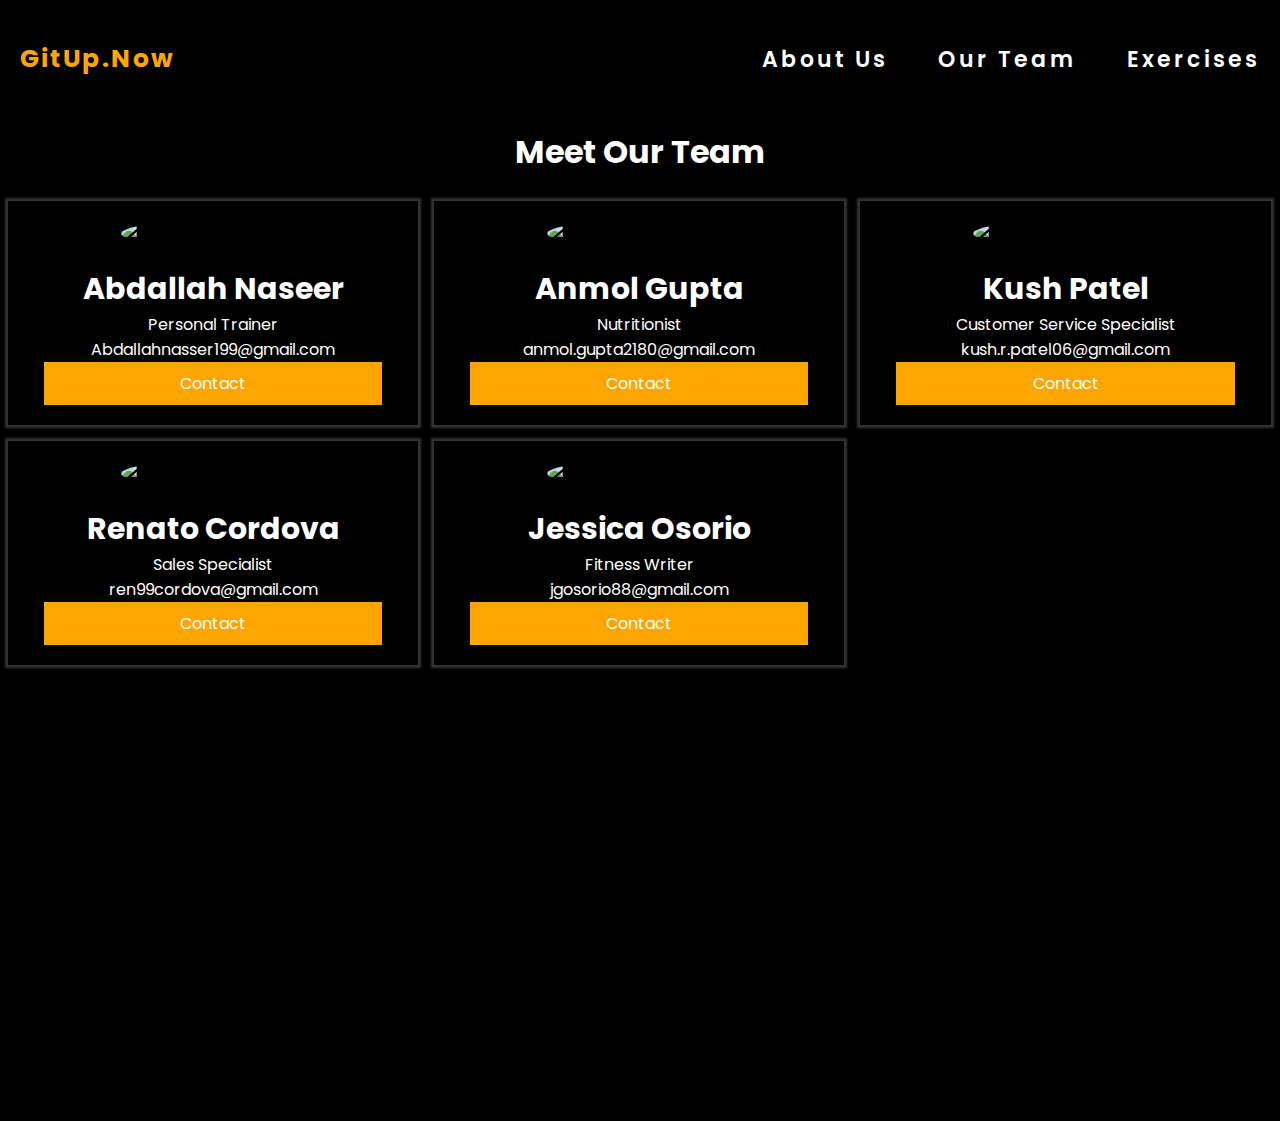
==== HTML/Team.html @ da08cda3 "Changed folder layout and edited the anchor links accordigly" ====
<!DOCTYPE html>
<html>
  <head>
    <meta name="viewport" content="width=device-width, initial-scale=1" />
    <link rel="preconnect" href="https://fonts.googleapis.com" />
    <link rel="preconnect" href="https://fonts.gstatic.com" crossorigin />
    <link
      href="https://fonts.googleapis.com/css2?family=Poppins:ital,wght@0,400;0,500;0,600;0,700;0,800;0,900;1,700&display=swap"
      rel="stylesheet"
    />
    <link
      rel="stylesheet"
      href="https://cdnjs.cloudflare.com/ajax/libs/font-awesome/4.7.0/css/font-awesome.min.css"
    />
    <link
      rel="stylesheet"
      href="https://cdn.jsdelivr.net/npm/bootstrap@4.1.3/dist/css/bootstrap.min.css"
      integrity="sha384-MCw98/SFnGE8fJT3GXwEOngsV7Zt27NXFoaoApmYm81iuXoPkFOJwJ8ERdknLPMO"
      crossorigin="anonymous"
    />
    <link rel="stylesheet" href="../CSS/style.css" />
    <link rel="stylesheet" href="../CSS/team.css" />
  </head>
  <!-- Use class="dark" if need black/dark background on page else remove the class="dark"-->
  <body class="dark">
    <main id="main-container">
      <header>
        <nav id="nav">
          <div>
            <p><a href="../index.html">GitUp.Now</a></p>
          </div>
          <!-- <div id="drop-nav"> -->
          <div id="ul">
            <ul>
              <li>
                <a href="./about.html">About Us</a>
              </li>
              <li>
                <a href="./Team.html">Our Team</a>
              </li>
              <li class="dropdown-workout">
                <a href="./User-page.html">Exercises</a>
                <!-- <div class="dropdown-workout-content">
                                <a href="#">Chest</a>
                                <a href="#">Back</a>
                                <a href="#">Biceps</a>
                                <a href="#">Triceps</a>
                                <a href="#">Legs</a>
                                <a href="#">Shoulders</a>
                              </div> -->
              </li>
            </ul>
          </div>
          <!-- 
                    <a href="javascript:void(0);" class="icon" onclick="myFunction()">
                        <i class="fa fa-bars"></i> -->

          <!-- </div> -->
        </nav>
      </header>
    </main>
    <section id="team-section">
      <h1 class="align-center">Meet Our Team</h1>
      <br />

      <div class="row-1">
        <div class="column">
          <div class="card">
            <img
              class="profile-img"
              src="../images/AvatarMaker-Abdallah.png"
              alt="Abdallah Naseer"
            />
            <div class="container">
              <h2>Abdallah Naseer</h2>
              <p class="title">Personal Trainer</p>
              <p>Abdallahnasser199@gmail.com</p>
              <p>
                <a
                  href="mailto:Abdallahnasser199@gmail.com"
                  class="button"
                  style="text-decoration: none"
                  >Contact</a
                >
              </p>
            </div>
          </div>
        </div>

        <div class="column">
          <div class="card">
            <img
              class="profile-img"
              src="../images/AvatarMaker-Anmol.png"
              alt="Anmol Gupta"
            />
            <div class="container">
              <h2>Anmol Gupta</h2>
              <p class="title">Nutritionist</p>
              <p>anmol.gupta2180@gmail.com</p>
              <p>
                <a
                  href="mailto:anmol.gupta2180@gmail.com"
                  class="button"
                  style="text-decoration: none"
                  >Contact</a
                >
              </p>
            </div>
          </div>
        </div>

        <div class="column">
          <div class="card">
            <img
              class="profile-img"
              src="../images/AvatarMaker-Kush.png"
              alt="Kush Patel"
            />
            <div class="container">
              <h2>Kush Patel</h2>
              <p class="title">Customer Service Specialist</p>
              <p>kush.r.patel06@gmail.com</p>
              <p>
                <a
                  href="mailto:kush.r.patel06@gmail.com"
                  class="button"
                  style="text-decoration: none"
                  >Contact</a
                >
              </p>
            </div>
          </div>
        </div>

        <div class="column">
          <div class="card">
            <img
              class="profile-img"
              src="../images/AvatarMaker-Renato.png"
              alt="Renato Cordova"
            />
            <div class="container">
              <h2>Renato Cordova</h2>
              <p class="title">Sales Specialist</p>
              <p>ren99cordova@gmail.com</p>
              <p>
                <a
                  href="mailto:ren99cordova@gmail.com"
                  class="button"
                  style="text-decoration: none"
                  >Contact</a
                >
              </p>
            </div>
          </div>
        </div>

        <div class="column">
          <div class="card">
            <img
              class="profile-img"
              src="../images/AvatarMaker-Jessica.png"
              alt="Jessica Osorio"
            />
            <div class="container">
              <h2>Jessica Osorio</h2>
              <p class="title">Fitness Writer</p>
              <p>jgosorio88@gmail.com</p>
              <p>
                <a
                  href="mailto:jgosorio88@gmail.com"
                  class="button"
                  style="text-decoration: none"
                  >Contact</a
                >
              </p>
            </div>
          </div>
        </div>
      </div>
    </section>
  </body>
</html>
---- CSS/style.css ----
* {
    box-sizing: border-box;
    padding: 0;
    margin: 0;
}

/* Adding black as a background color and seeting font family s poppins in whole html doc*/
html{
    background-color: black;
    font-family: poppins;

}

/* Added width and height too all img element*/
img{width: 100%;
    height: auto;}

/* made background transparent and set the display as  flex and also addded some padding */    
#nav{
    background-color: transparent;
    display: flex;
    flex-wrap: wrap;
    justify-content: space-between;
    align-items: center;
    padding: 40px 20px 0px 20px;
    width: 100%;
}

/*added font weight, size and letter spacing in nav p a tags*/
header nav p a{
    text-decoration: none;
    color: orange;
    cursor: pointer;
    font-size: 25px;
    font-weight: 700;
    letter-spacing: 2px;
    text-decoration: none !important;
}

header nav p a:hover{
    color: orange;

}

/* added display as flex and also added some column gap beside that I hav ealso set a font size and weight and remove the liste style*/
header div ul{
    display: flex;
    flex-wrap: wrap;
    column-gap: 50px;
    list-style-type: none;
    font-weight: 600;
    
}

/* added a color to a tag under ul header and removed the text decoration also added hover and active color */
header  nav ul a{
    font-size: 22px;
    font-weight: 600;
    letter-spacing: 3px;
    text-decoration: none;
    color: white;
} 

header nav ul a:hover{
    color:orange;
    text-decoration: none;
}

header nav div ul:active{
    color:orange;
}

/* dropdown */
  
  /* Dropdown Content (Hidden by Default) */
  .dropdown-workout-content {
    display: none;
    position: absolute;
    background-color: /*rgba(212, 212, 212, 0.26)*/ black;
    min-width: 110px;
    box-shadow: 0px 8px 16px 0px rgba(0,0,0,0.2);
    z-index: 1;
  }
  
  /* Links inside the dropdown */
  .dropdown-workout-content a {
    color: white;
    padding: 12px 16px;
    text-decoration: none;
    display: block;
  }
  
  /* Change color of dropdown links on hover */
  .dropdown-workout-content a:hover {background-color: #ddd;}
  
  /* Show the dropdown menu on hover */
  .dropdown-workout:hover .dropdown-workout-content {
    display: block;
    margin-left: -10px;
    /* text-align: center; */
}

  /* main section: Added display prop., and also added a background image and adjust its position */
#main-section{
    display: flex;
    flex-direction: column;
    justify-content: center;
    align-items: center;
    background-image: url(../Images/Hero\ Image.jpeg);
    background-repeat: no-repeat;
    background-size: cover;
    background-position: center;
    padding: 400px 0px 540px 0px;
    margin-top: -100px;
    height: 150vh;
}

/*added color to the h1 heading and change the font-weight, size letter, spacing*/

#main-section h1{
    color: white;
    font-size:45px;
    font-weight: 400;
    text-align: center;
    line-height: 1.3;
    letter-spacing: 2px;
}

#mark{
    color:orange; background-color: transparent; font-size: 50px; font-weight: 700;
}

/*added background color and change the font size, weight of the btn and also added some padding made text align-center plus border radius by 2 px*/
#main-section-button{
    background-color: orange;
    font-size: 20px;
    font-weight: 500;
    border: solid 1px transparent;
    border-radius: 2px;
    color: white;
    text-align: center;
    padding: 4px 20px 4px 20px;
    margin-top: 30px;
    cursor: pointer;
}

#form-section{
    width: 50%;
    left: 25%;
    position: absolute;
    bottom: 0%;
    background-color: black;
    display: none;
    flex-direction: column;
    align-items: center;
    color: white;
    padding: 80px 30px 100px 30px;
    margin-bottom: -250px;
}

h2{
    font-size: 30px;
}

form{
    display: flex;
    flex-direction: column;
    padding: 25px 0px 25px 0px;
}

.input-fields-div{
    display: flex;
    flex-direction: column;
}

label{
    font-size: 20px;
    font-weight: 400;
    letter-spacing: 1.1px;
    margin-top: 10px;
}

input{
    height: 35px;
    color: orange;
    padding-left: 5px;
}


#main-check-box-div{
    display: flex;
    flex-direction: column;
    justify-content: space-around;
   column-gap: 60px;
   flex-wrap: wrap;
}

.checkbox-div{
    display: flex;
    flex-direction: column;
    column-gap: 80px;
    align-items: flex-start;
    justify-content: flex-start;
    flex-wrap: wrap;
}

#checkbox-div{
    justify-content: flex-start;
    column-gap: 93px;
    flex-wrap: wrap;
}

.checkbox-input-div {
    display: flex;
    flex-direction: row;
    align-items: center;
    column-gap: 10px;
}



input[ type=checkbox]{
    width: 20px;
    color: orange;
}

/* .container input:checked ~ .checked {
    background-color: orange;
} */

#form-btn{
    margin-top: 20px;
    background-color: orange;
    color: white;
    padding: 4px 0px 4px 0px;
    border: solid 1px orange;
    font-size: 18px;
    font-weight: 500;
}

#icon-div{
    position: sticky;
    bottom: 100%;
    left: 100%;
    margin-top: -34px;
    margin-right: -5px;
    z-index: 10;
}

.fa{
    rotate: 226deg;
}
/*Added some media queries to make it mobile responsive*/

@media (max-width: 1051px){
    #form-section{
        bottom: 2%;
    }

    .checkbox-div{
        align-items: flex-start;
        justify-content: flex-start;
    }
}

@media (width: 912px){
    #main-section{
        height: 150vh;
        padding: 0px;
    }
}

@media (max-width: 894px){
    #nav{
        justify-content: center;
        flex-direction: column;
    }

    header div ul{
        justify-content: center;
        row-gap: 15px;
    }

    #main-section{
        padding: 650px 0px 600px 0px;
        margin-top: -220px;
        height: 150vh;
        /* background-position-x: -900px; */
    }

    #form-section{
        margin-bottom: -230px;
    }
}

/* @media (max-width:750px){

    #main-section{
        background-position-x: -1200px;
    }
} */


/* @media (max-width: 691px){

#nav{
    flex-direction: column;
    align-items: flex-start;
}

header div ul{
    display: none;
    flex-direction: column;
    background-color: black;
    width: 400px;
    padding: 20px;
    margin-top: 40px;
    row-gap: 10px;
}
} */




@media (max-width: 691px){

    #main-section{
        height: 200vh ;
    }
    #form-section{
        width:70%;
        left: 15%;
        bottom: 0%;
        margin-bottom: -77%;
    }

    /* .checkbox-div{
        display: flex;
        column-gap: 80px;
        align-items: flex-start;
        justify-content: flex-start;
        flex-wrap: wrap;
    } */
    
    #checkbox-div{
        justify-content: flex-start;
        column-gap: 93px;
        flex-wrap: wrap;
    }
    
}

@media (max-width:454px){
    #form-section {
        margin-bottom: -573px;
}

@media (max-width:355px){
    #main-section{
        padding: 450px 0px 300px 0px;
        margin-top: -300px;
    }

    #main-section h1{
        font-size: 30px;
        line-height: 1.3;
    }

    #form-section{
        margin-bottom: -350px;
    }
}

@media (max-width:325px){

    #main-section{
        padding: 550px 0px 500px 0px;
    }
    #mark{
        font-size: 35px ;
    }

    #form-section{
        margin-bottom: -616px ;
    }
}
---- CSS/team.css ----
#team-section{
    display: flex;
    flex-direction: column;
    justify-content: center;
    align-items: center;
    background-color: #000;
    background-repeat: no-repeat;
    background-size: cover;
    background-position: center;
    padding: 150px 0px 440px 0px;
    margin-top: -100px;
}

html {
  box-sizing: border-box;
}

*, *:before, *:after {
  box-sizing: inherit;
}

.column {
  float: left;
  width: 33.3%;
  margin-bottom: 16px;
  padding: 0 8px;
}

.align-center { text-align: center; }

@media screen and (max-width: 650px) {
  .column {
    width: 100%;
    display: block;
  }
}

.card {
  box-shadow: 0 4px 8px 0 rgba(0, 0, 0, 0.2);
  text-align: center;
  padding: 20px;
}

.container {
  padding: 0 16px;
}

.container::after, .row::after {
  content: "";
  clear: both;
  display: table;
}

.title {
  color: grey;
}

.button {
  border: 1px solid orange;
  outline: 0;
  display: inline-block;
  padding: 8px;
  color: white;
  background-color: orange;
  text-align: center;
  cursor: pointer;
  width: 100%;
}

.profile-img {
  display: block;
  width: 50%;
  border-radius: 50%;
  margin: 0 auto;
}

.button:hover {
  background-color: #fff;
  color: orange;
  font-weight: bold;
}
.card h2 { padding-top: 20px;}
.dark, .dark .card { background-color: #000; }
.dark p, .dark h1, .dark h2 { color: #fff; }
.dark .card { box-shadow: 0px 0px 2px 3px rgb(255 255 255 / 20%); }
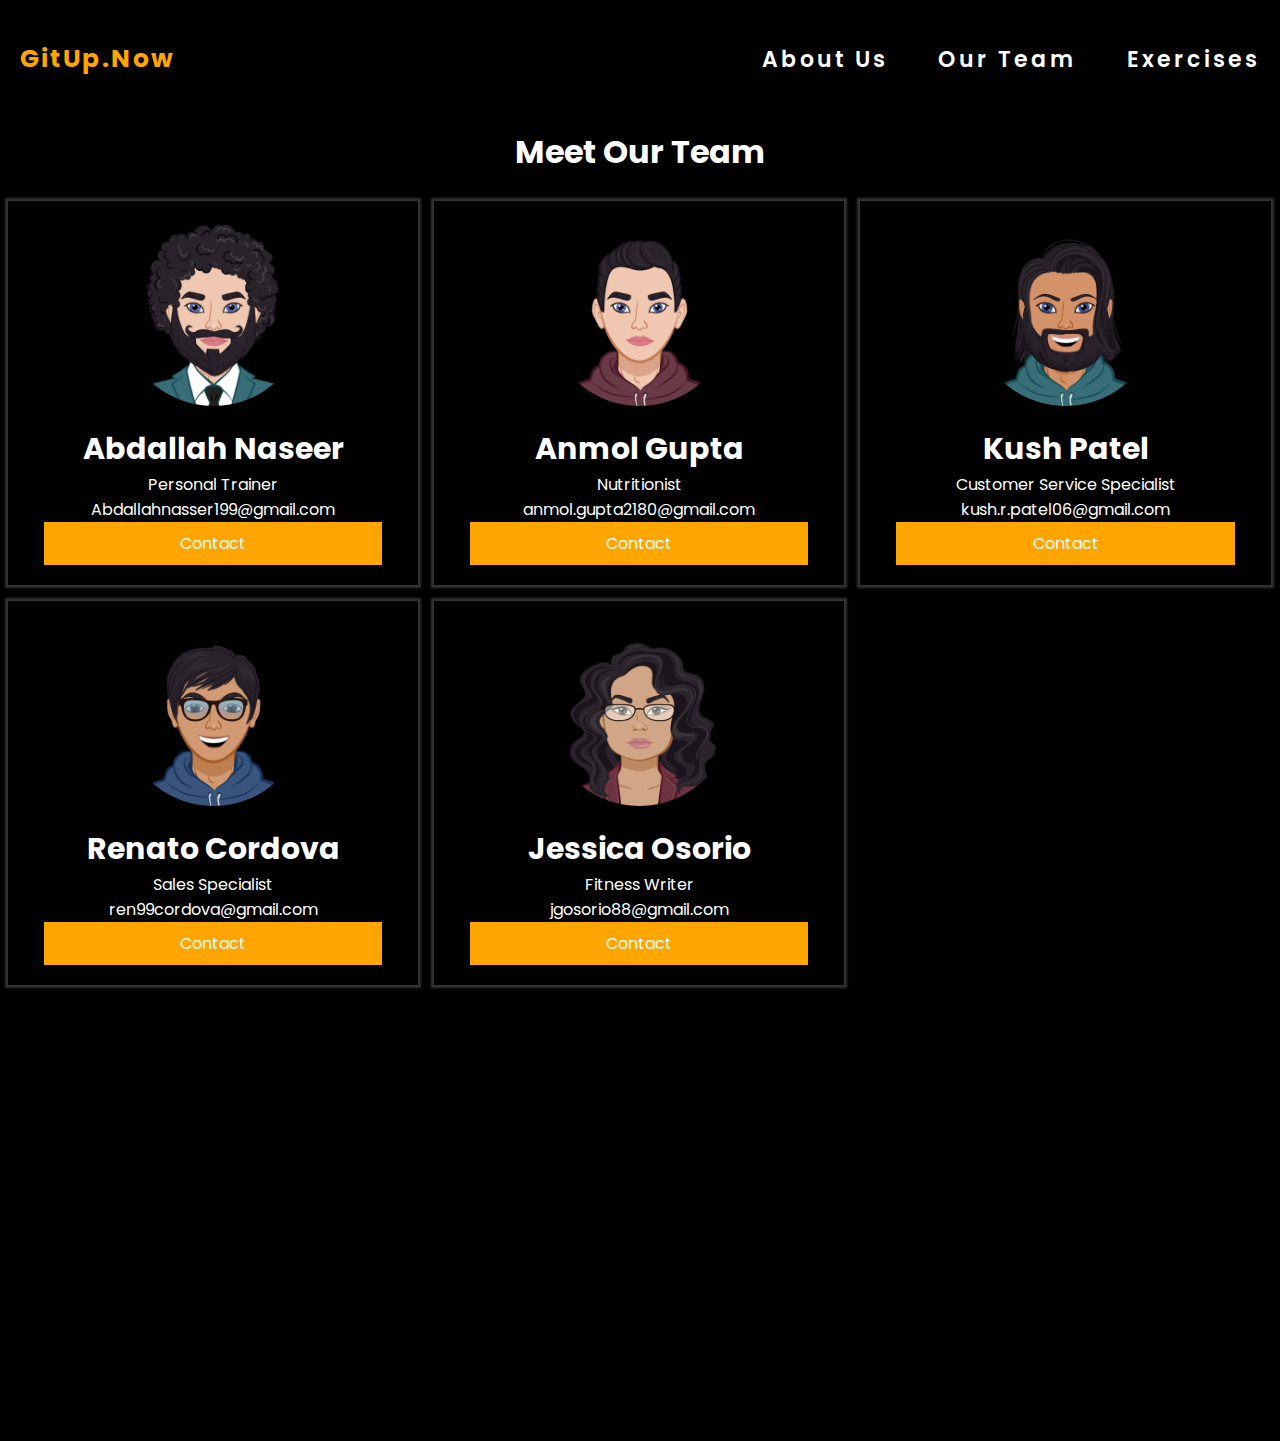
==== commit 76634a90: "Had to fix the href path for some images" ====
--- a/HTML/Team.html
+++ b/HTML/Team.html
@@ -68,7 +68,7 @@
           <div class="card">
             <img
               class="profile-img"
-              src="../images/AvatarMaker-Abdallah.png"
+              src="../Images/AvatarMaker-Abdallah.png"
               alt="Abdallah Naseer"
             />
             <div class="container">
@@ -91,7 +91,7 @@
           <div class="card">
             <img
               class="profile-img"
-              src="../images/AvatarMaker-Anmol.png"
+              src="../Images/AvatarMaker-Anmol.png"
               alt="Anmol Gupta"
             />
             <div class="container">
@@ -114,7 +114,7 @@
           <div class="card">
             <img
               class="profile-img"
-              src="../images/AvatarMaker-Kush.png"
+              src="../Images/AvatarMaker-Kush.png"
               alt="Kush Patel"
             />
             <div class="container">
@@ -137,7 +137,7 @@
           <div class="card">
             <img
               class="profile-img"
-              src="../images/AvatarMaker-Renato.png"
+              src="../Images/AvatarMaker-Renato.png"
               alt="Renato Cordova"
             />
             <div class="container">
@@ -160,7 +160,7 @@
           <div class="card">
             <img
               class="profile-img"
-              src="../images/AvatarMaker-Jessica.png"
+              src="../Images/AvatarMaker-Jessica.png"
               alt="Jessica Osorio"
             />
             <div class="container">
